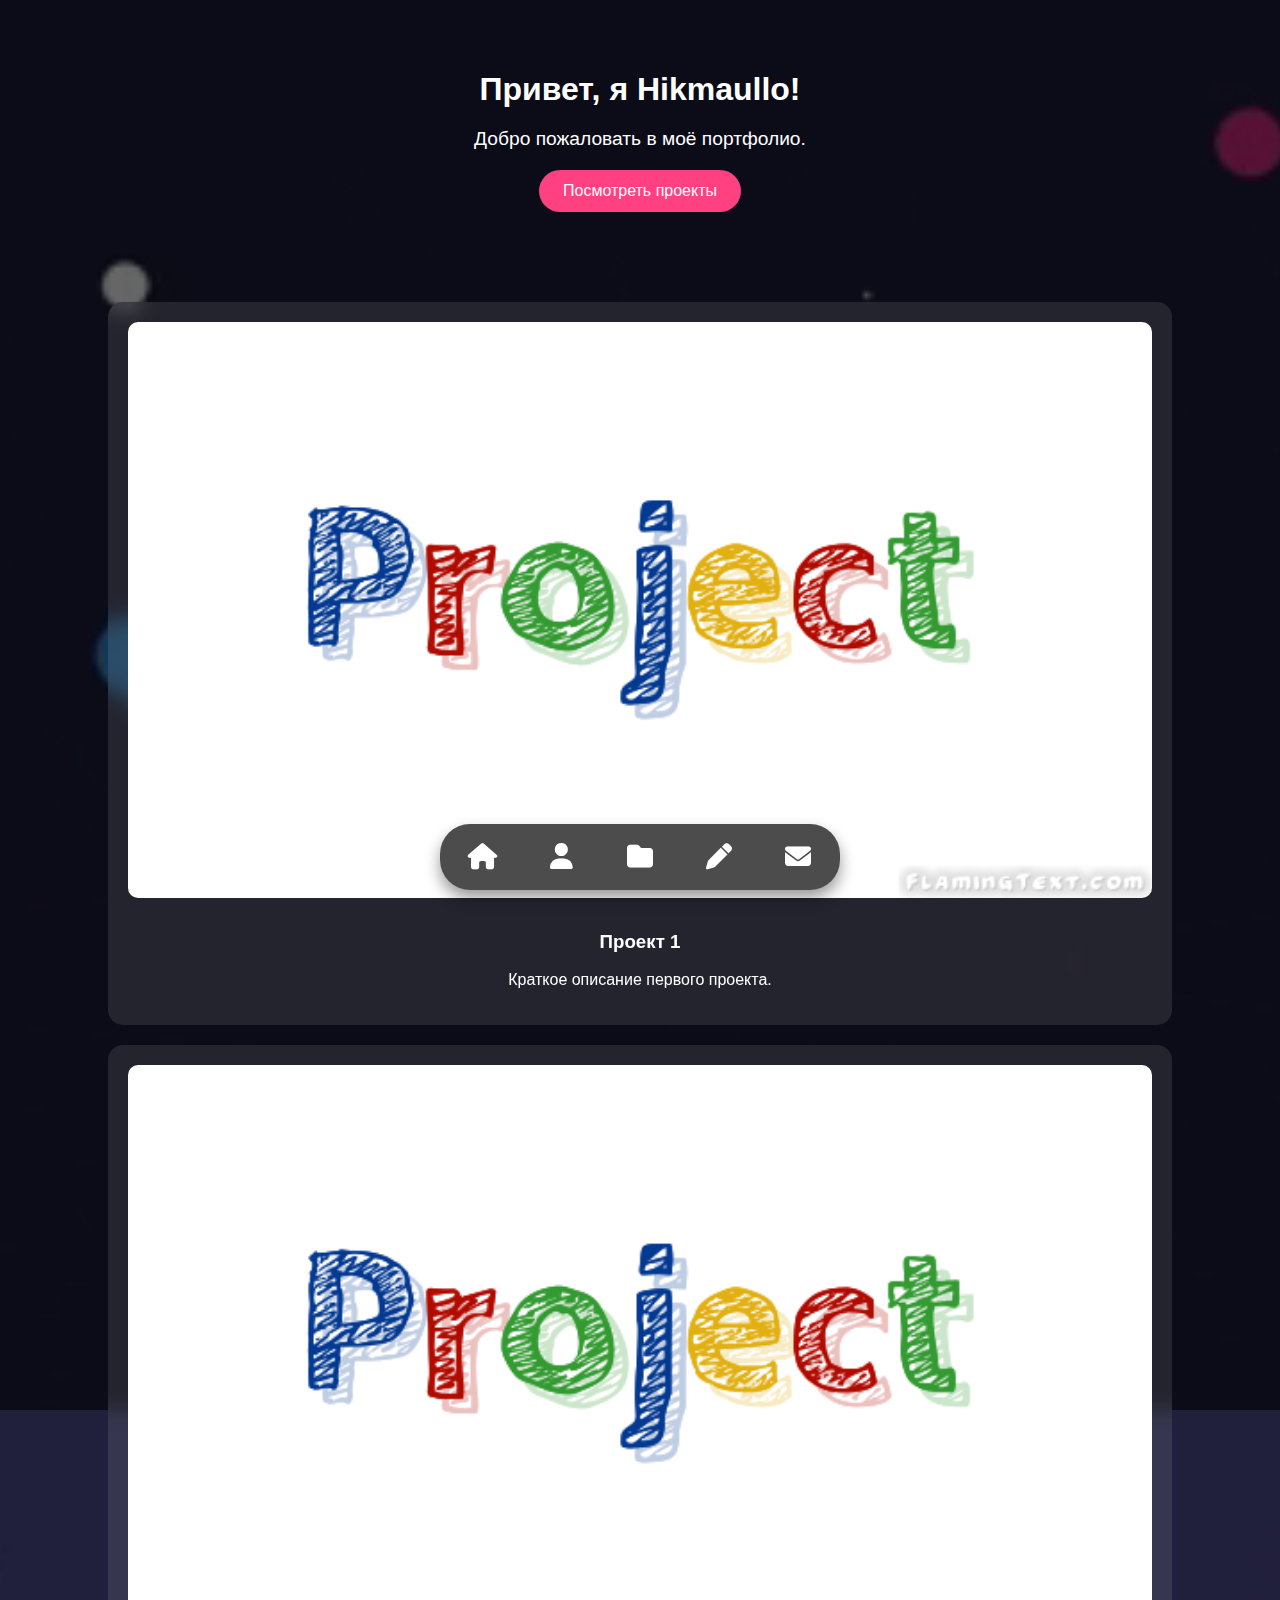
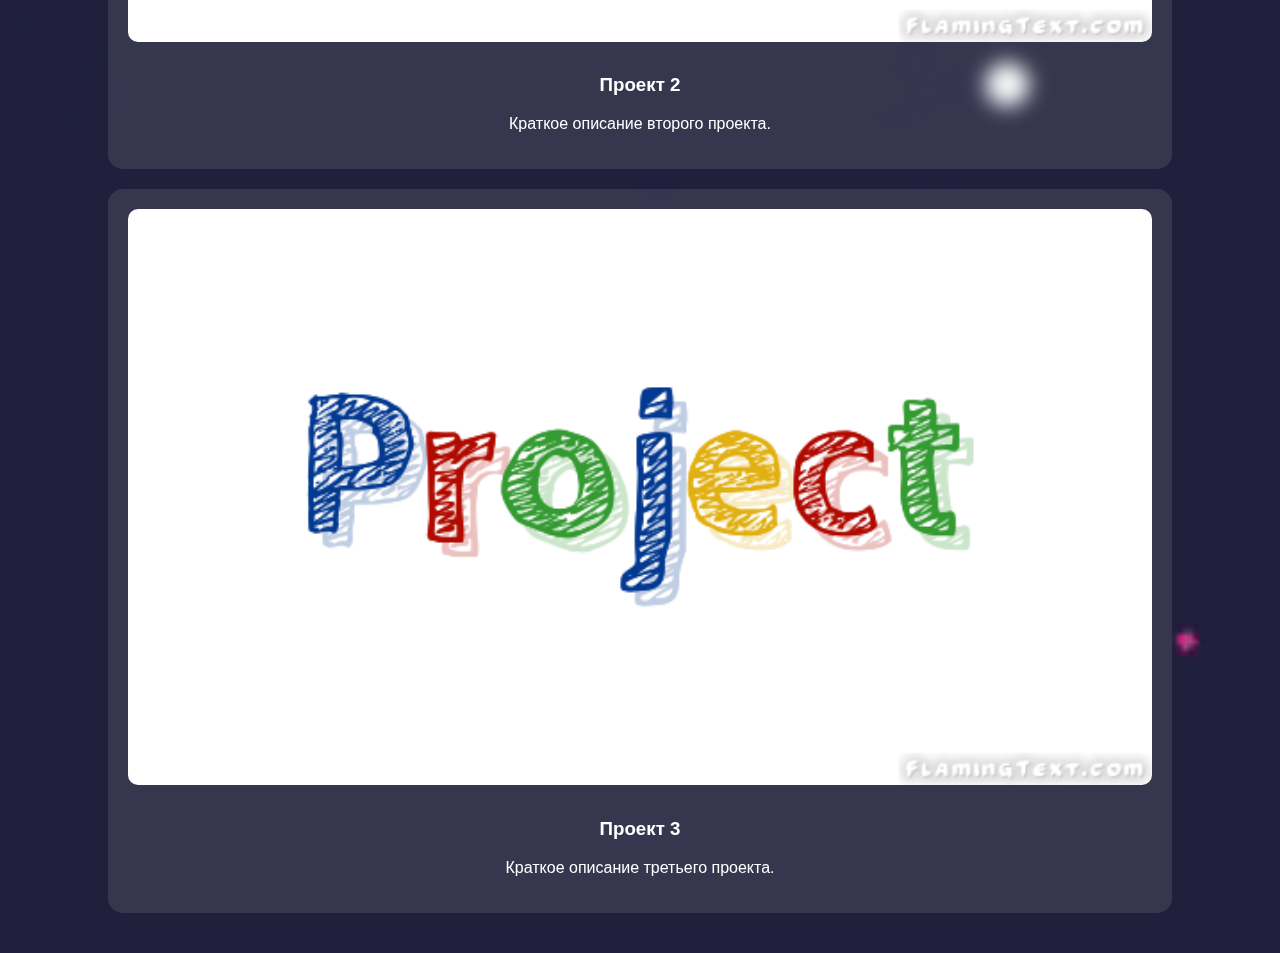
==== index.html @ 86b1eef9 "Add files via upload" ====
<!DOCTYPE html>
<html lang="ru">
<head>
    <meta charset="UTF-8">
    <meta name="viewport" content="width=device-width, initial-scale=1.0">
    <title>Главная</title>
    <link rel="stylesheet" href="css/style.css">
    <link rel="stylesheet" href="css/home.css">
    <!-- Подключение Font Awesome -->
    <link rel="stylesheet" href="https://cdnjs.cloudflare.com/ajax/libs/font-awesome/6.4.2/css/all.min.css">
</head>
<body>

    <!-- Затемнение -->
    <div class="overlay"></div>

    <!-- Главный экран -->
    <div class="hero">
        <h1>Привет, я Hikmaullo!</h1>
        <p>Добро пожаловать в моё портфолио.</p>
        <a href="projects.html" class="btn">Посмотреть проекты</a>
    </div>

    <!-- Раздел с проектами -->
    <div class="projects-container">
        <div class="project-card">
            <img src="img/project1.png" alt="Проект 1">
            <h3>Проект 1</h3>
            <p>Краткое описание первого проекта.</p>
        </div>

        <div class="project-card">
            <img src="img/project2.png" alt="Проект 2">
            <h3>Проект 2</h3>
            <p>Краткое описание второго проекта.</p>
        </div>

        <div class="project-card">
            <img src="img/project3.png" alt="Проект 3">
            <h3>Проект 3</h3>
            <p>Краткое описание третьего проекта.</p>
        </div>
    </div>

    <!-- Навигационные кнопки -->
    <nav class="nav-buttons">
        <a href="index.html"><i class="fa-solid fa-house"></i></a>
        <a href="about.html"><i class="fa-solid fa-user"></i></a>
        <a href="projects.html"><i class="fa-solid fa-folder"></i></a>
        <a href="goals.html"><i class="fa-solid fa-pen"></i></a>
        <a href="contacts.html"><i class="fa-solid fa-envelope"></i></a>
    </nav>

</body>
</html>
---- css/style.css ----
/* Современные нижние кнопки */
.nav-buttons {
    position: fixed;
    bottom: 15px;
    left: 50%;
    transform: translateX(-50%);
    width: 95%;
    max-width: 380px;
    display: flex;
    justify-content: space-between;
    background: rgba(30, 30, 30, 0.95);
    padding: 12px;
    border-radius: 50px;
    box-shadow: 0px 8px 15px rgba(0, 0, 0, 0.4);
}

.nav-buttons a {
    flex: 1;
    display: flex;
    justify-content: center;
    align-items: center;
    color: var(--text-color);
    text-decoration: none;
    font-size: 22px;
    padding: 14px;
    transition: 0.3s;
    border-radius: 50%;
    position: relative;
}

/* Анимация при наведении */
.nav-buttons a::after {
    content: '';
    position: absolute;
    bottom: -6px;
    width: 8px;
    height: 8px;
    background: var(--accent-color);
    border-radius: 50%;
    opacity: 0;
    transition: 0.3s;
}

.nav-buttons a:hover::after,
.nav-buttons a.active::after {
    opacity: 1;
}

/* Анимация нажатия */
.nav-buttons a:active {
    transform: scale(0.9);
}

/* Иконки */
.nav-buttons a i {
    font-size: 26px;
}
---- css/home.css ----
/* Общие стили */
body {
    margin: 0;
    padding: 0;
    font-family: 'Poppins', sans-serif;
    background: url('../img/background.gif') no-repeat center center/cover;
    color: white;
    text-align: center;
    position: relative;
}

/* Затемнение */
.overlay {
    position: absolute;
    top: 0;
    left: 0;
    width: 100%;
    height: 100%;
    height: 1410px;
    background: rgba(0, 0, 0, 0.6);
}

/* Главный экран */
.hero {
    position: relative;
    z-index: 2;
    padding: 50px 20px;
}

.hero h1 {
    font-size: 2rem;
    margin-bottom: 10px;
}

.hero p {
    font-size: 1.2rem;
    margin-bottom: 20px;
}

/* Кнопка */
.btn {
    display: inline-block;
    padding: 12px 24px;
    background: #ff4081;
    color: white;
    text-decoration: none;
    border-radius: 25px;
    font-size: 1rem;
    transition: 0.3s;
}

.btn:hover {
    background: #ff79b0;
}

/* Карточки проектов */
.projects-container {
    display: flex;
    flex-direction: column;
    align-items: center;
    gap: 20px;
    margin: 40px 0;
}

.project-card {
    background: rgba(255, 255, 255, 0.1);
    padding: 20px;
    border-radius: 15px;
    width: 80%;
    text-align: center;
    backdrop-filter: blur(10px);
}

.project-card img {
    width: 100%;
    border-radius: 10px;
    margin-bottom: 10px;
}

/* Навигационные кнопки */
.nav-buttons {
    position: fixed;
    bottom: 10px;
    left: 50%;
    transform: translateX(-50%);
    display: flex;
    gap: 15px;
    background: rgba(0, 0, 0, 0.7);
    padding: 10px;
    border-radius: 30px;
    z-index: 1000;
}

.nav-buttons a {
    color: white;
    font-size: 1.5rem;
    text-decoration: none;
    padding: 10px;
    transition: 0.3s;
}

.nav-buttons a:hover {
    color: #ff4081;
}
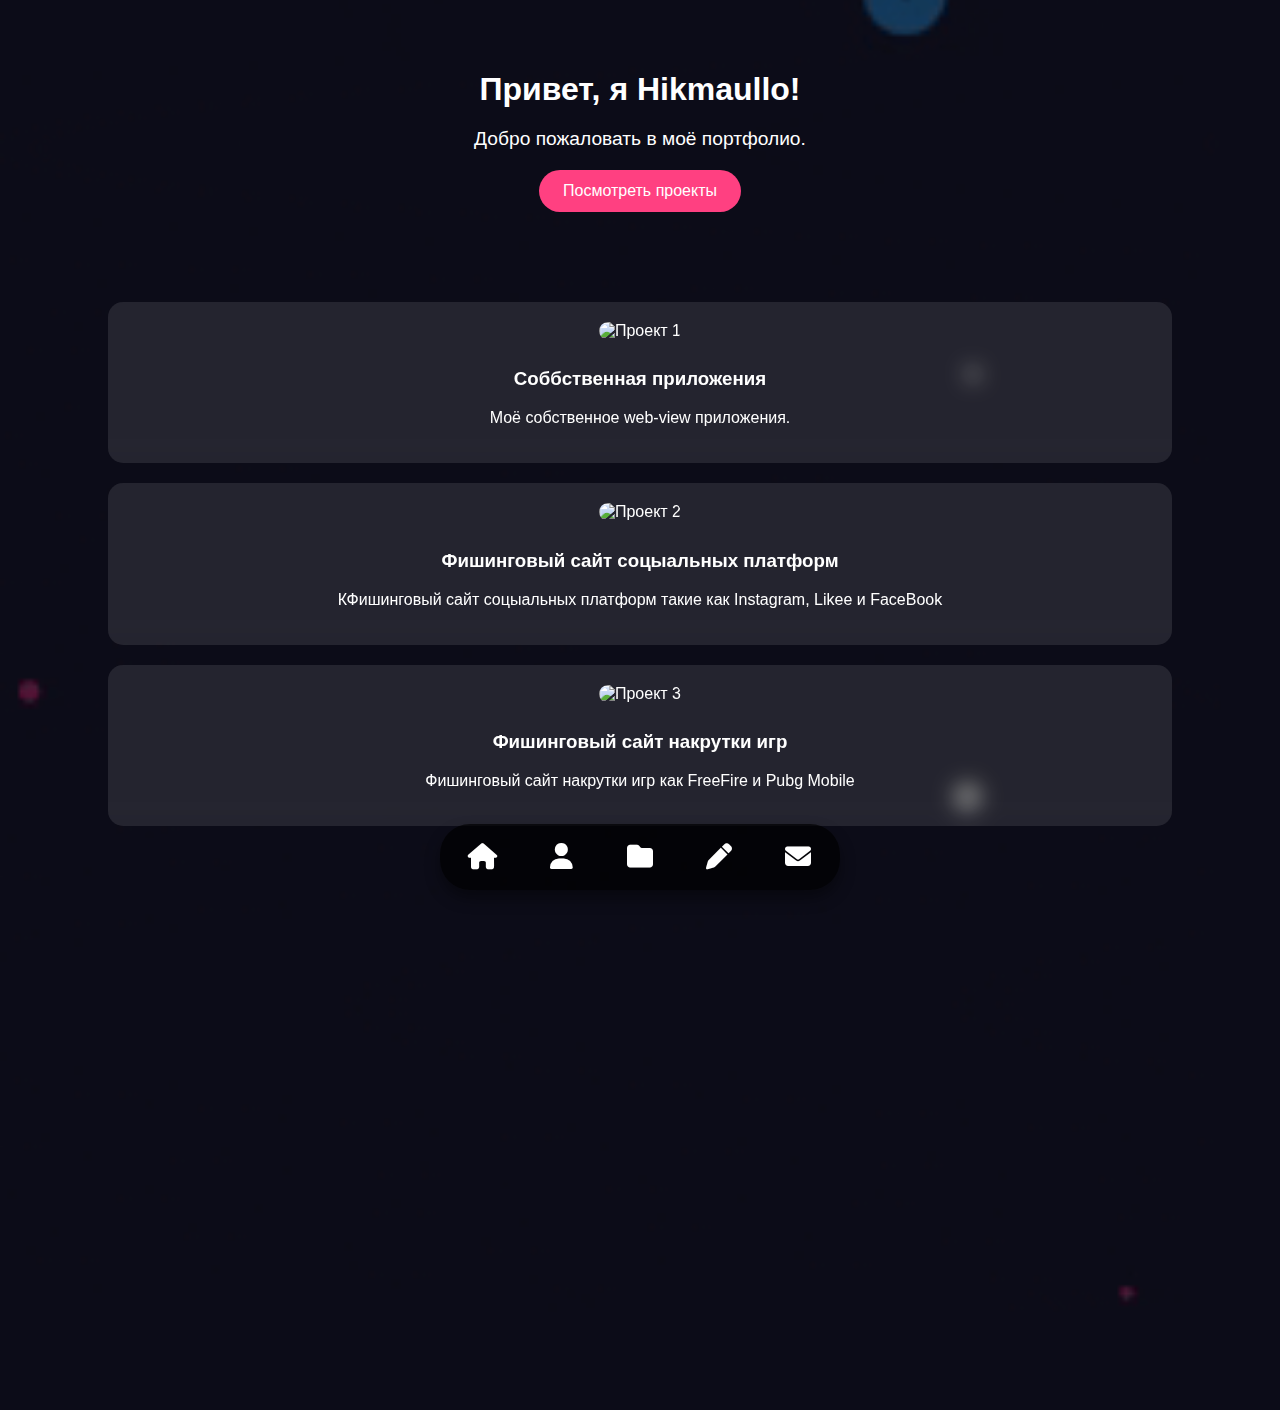
==== commit 6914a02d: "Update index.html" ====
--- a/index.html
+++ b/index.html
@@ -24,21 +24,21 @@
     <!-- Раздел с проектами -->
     <div class="projects-container">
         <div class="project-card">
-            <img src="img/project1.png" alt="Проект 1">
-            <h3>Проект 1</h3>
-            <p>Краткое описание первого проекта.</p>
+            <img src="img/app.jpg" alt="Проект 1">
+            <h3>Соббственная приложения</h3>
+            <p>Моё собственное web-view приложения.</p>
         </div>
 
         <div class="project-card">
-            <img src="img/project2.png" alt="Проект 2">
-            <h3>Проект 2</h3>
-            <p>Краткое описание второго проекта.</p>
+            <img src="img/sm.jpg" alt="Проект 2">
+            <h3>Фишинговый сайт соцыальных платформ</h3>
+            <p>КФишинговый сайт соцыальных платформ такие как Instagram, Likee и FaceBook</p>
         </div>
 
         <div class="project-card">
-            <img src="img/project3.png" alt="Проект 3">
-            <h3>Проект 3</h3>
-            <p>Краткое описание третьего проекта.</p>
+            <img src="img/gg.jpg" alt="Проект 3">
+            <h3>Фишинговый сайт накрутки игр</h3>
+            <p>Фишинговый сайт накрутки игр как FreeFire и Pubg Mobile</p>
         </div>
     </div>
 
